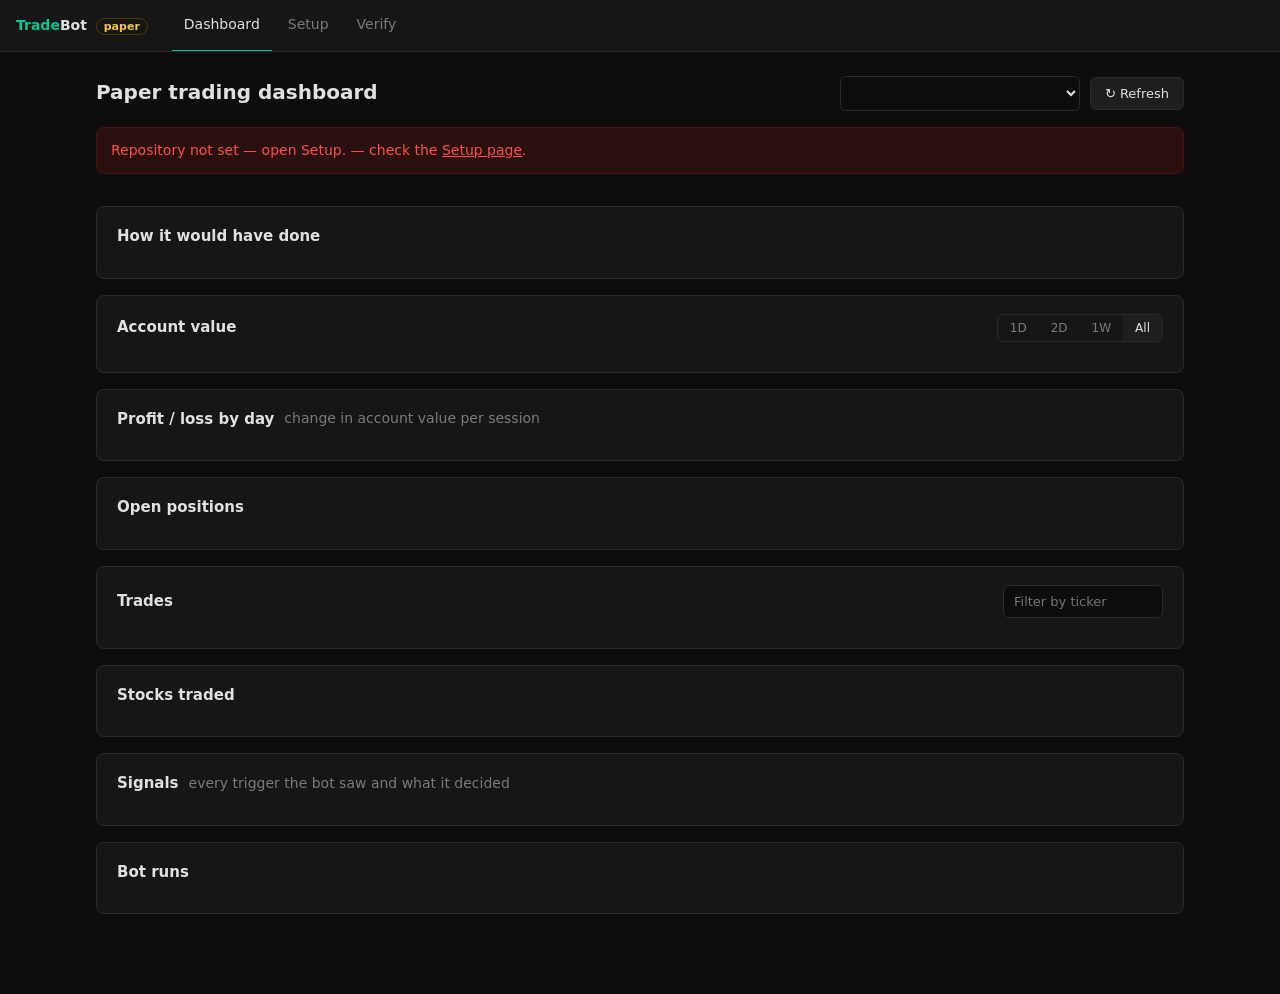
==== site/index.html @ e6475d3b "Add paper-trading mode run from GitHub Actions with a Pages dashboard - paper/: bar-by-bar paper eng" ====
<!doctype html>
<html lang="en">
<head>
  <meta charset="utf-8">
  <meta name="viewport" content="width=device-width, initial-scale=1">
  <title>TradeBot Paper Dashboard</title>
  <link rel="stylesheet" href="assets/style.css">
</head>
<body>
  <nav id="nav"></nav>
  <main>
    <div class="toolbar">
      <div>
        <h1>Paper trading dashboard</h1>
        <p class="subtitle" id="sub" style="margin:0">Loading…</p>
      </div>
      <div class="spacer"></div>
      <select id="scope" style="width:auto;min-width:240px" aria-label="Which results to show"></select>
      <button class="btn" id="refresh">↻ Refresh</button>
    </div>

    <div id="notices"></div>

    <section class="kpis" id="kpis"></section>

    <div class="card">
      <div class="card-head"><h2>How it would have done</h2><span class="muted" id="period-note"></span></div>
      <div id="periods"></div>
    </div>

    <div class="card">
      <div class="card-head">
        <h2>Account value</h2><div class="spacer"></div>
        <div class="seg" id="range">
          <button data-n="1">1D</button><button data-n="2">2D</button><button data-n="5">1W</button><button data-n="0" class="on">All</button>
        </div>
      </div>
      <div class="chart-host" id="equity-chart"></div>
    </div>

    <div class="card">
      <div class="card-head"><h2>Profit / loss by day</h2><span class="muted">change in account value per session</span></div>
      <div class="chart-host" id="daily-chart"></div>
    </div>

    <div class="card">
      <div class="card-head"><h2>Open positions</h2></div>
      <div id="positions"></div>
    </div>

    <div class="card">
      <div class="card-head">
        <h2>Trades</h2><div class="spacer"></div>
        <input type="text" id="filter" placeholder="Filter by ticker" style="width:160px">
      </div>
      <div id="trades"></div>
    </div>

    <div class="card">
      <div class="card-head"><h2>Stocks traded</h2></div>
      <div id="stocks"></div>
    </div>

    <div class="card">
      <div class="card-head"><h2>Signals</h2><span class="muted">every trigger the bot saw and what it decided</span></div>
      <div id="signals"></div>
    </div>

    <div class="card">
      <div class="card-head"><h2>Bot runs</h2></div>
      <div id="runs"></div>
    </div>
  </main>
  <script type="module" src="assets/dashboard.js"></script>
</body>
</html>
---- site/assets/style.css ----
:root {
  color-scheme: dark;
  --bg: #0d0d0d;
  --surface: #161616;
  --surface2: #1e1e1e;
  --border: #2a2a2a;
  --green: #00c896;
  --green-dim: #0d2e20;
  --red: #ff4d4d;
  --red-dim: #2a0f0f;
  --yellow: #f5c842;
  --yellow-dim: #2a2000;
  --text: #e0e0e0;
  --text-2: #a8a8a8;
  --muted: #7a7a7a;
  --grid: #262626;
  --font: "Segoe UI", system-ui, -apple-system, sans-serif;
  --mono: "Cascadia Code", Consolas, ui-monospace, monospace;
}
*, *::before, *::after { box-sizing: border-box; }
body { margin: 0; background: var(--bg); color: var(--text); font: 14px/1.5 var(--font); }
a { color: var(--green); }

nav#nav {
  position: sticky; top: 0; z-index: 20; display: flex; align-items: center; gap: 4px;
  height: 52px; padding: 0 16px; background: var(--surface); border-bottom: 1px solid var(--border);
  overflow-x: auto;
}
nav .brand { font-weight: 700; color: var(--green); text-decoration: none; margin-right: 20px; white-space: nowrap; }
nav .brand span { color: var(--text); }
nav .brand em { font-style: normal; font-size: 11px; color: var(--yellow); border: 1px solid #4a3c00; border-radius: 10px; padding: 1px 7px; margin-left: 4px; }
nav .nav-link { color: var(--muted); text-decoration: none; padding: 0 12px; height: 52px; display: flex; align-items: center; border-bottom: 2px solid transparent; }
nav .nav-link:hover { color: var(--text); }
nav .nav-link.active { color: var(--text); border-bottom-color: var(--green); }

main { max-width: 1120px; margin: 0 auto; padding: 24px 16px 64px; }
h1 { font-size: 20px; margin: 0 0 4px; }
h2 { font-size: 15px; margin: 0; }
h3 { font-size: 13px; margin: 16px 0 6px; color: var(--text-2); }
.subtitle { color: var(--muted); margin: 0 0 20px; }
.muted { color: var(--muted); }
.pos { color: var(--green); }
.neg { color: var(--red); }

.card { background: var(--surface); border: 1px solid var(--border); border-radius: 8px; padding: 18px 20px; margin-bottom: 16px; }
.card-head { display: flex; align-items: center; gap: 10px; flex-wrap: wrap; margin-bottom: 12px; }
.card-head .spacer { flex: 1; }

.toolbar { display: flex; gap: 10px; align-items: center; flex-wrap: wrap; margin-bottom: 16px; }
.toolbar .spacer { flex: 1; }

.badge { display: inline-flex; align-items: center; gap: 5px; font-size: 11px; font-weight: 600; padding: 3px 9px; border-radius: 20px; white-space: nowrap; }
.badge.green { background: var(--green-dim); color: var(--green); }
.badge.red { background: var(--red-dim); color: var(--red); }
.badge.yellow { background: var(--yellow-dim); color: var(--yellow); }
.badge.gray { background: var(--surface2); color: var(--muted); border: 1px solid var(--border); }

.btn { display: inline-flex; align-items: center; gap: 6px; padding: 8px 14px; border-radius: 6px; border: 1px solid var(--border);
  background: var(--surface2); color: var(--text); font: 500 13px var(--font); cursor: pointer; text-decoration: none; }
.btn:hover { border-color: #444; }
.btn.primary { background: var(--green); color: #000; border-color: var(--green); }
.btn.danger { background: var(--red-dim); color: var(--red); border-color: #4a1212; }
.btn:disabled { opacity: .5; cursor: not-allowed; }
.seg { display: inline-flex; border: 1px solid var(--border); border-radius: 6px; overflow: hidden; }
.seg button { background: transparent; color: var(--muted); border: 0; padding: 6px 12px; font: 500 12px var(--font); cursor: pointer; }
.seg button.on { background: var(--surface2); color: var(--text); }

select, input[type=text], input[type=number], input[type=password], input[type=time], textarea {
  background: var(--bg); color: var(--text); border: 1px solid var(--border); border-radius: 6px;
  padding: 8px 10px; font: 13px var(--font); width: 100%; }
select:focus, input:focus, textarea:focus { outline: none; border-color: var(--green); }
label { display: block; font-size: 12px; color: var(--text-2); margin-bottom: 4px; }
.field { margin-bottom: 12px; }
.hint { font-size: 12px; color: var(--muted); margin-top: 4px; }
.grid2 { display: grid; grid-template-columns: repeat(auto-fit, minmax(220px, 1fr)); gap: 0 16px; }
.check { display: flex; gap: 8px; align-items: flex-start; font-size: 13px; color: var(--text); margin-bottom: 10px; }
.check input { margin-top: 3px; }

.kpis { display: grid; grid-template-columns: repeat(auto-fit, minmax(150px, 1fr)); gap: 12px; margin-bottom: 16px; }
.kpi { background: var(--surface); border: 1px solid var(--border); border-radius: 8px; padding: 14px 16px; }
.kpi .k { font-size: 11px; text-transform: uppercase; letter-spacing: .6px; color: var(--muted); }
.kpi .v { font-size: 22px; font-weight: 600; margin-top: 2px; font-variant-numeric: tabular-nums; }
.kpi .s { font-size: 12px; color: var(--text-2); font-variant-numeric: tabular-nums; }

.table-wrap { overflow-x: auto; }
table { width: 100%; border-collapse: collapse; font-size: 13px; }
th { text-align: left; font-weight: 500; font-size: 11px; text-transform: uppercase; letter-spacing: .5px; color: var(--muted);
  padding: 8px 10px; border-bottom: 1px solid var(--border); white-space: nowrap; }
td { padding: 8px 10px; border-bottom: 1px solid #1f1f1f; white-space: nowrap; }
td.wrap { white-space: normal; min-width: 220px; }
th.num, td.num { text-align: right; font-variant-numeric: tabular-nums; }
tr:hover td { background: #131313; }
.empty { color: var(--muted); margin: 8px 0; }
.ticker { font-weight: 600; }

.chart-host { position: relative; width: 100%; }
svg.chart { width: 100%; height: auto; display: block; }
svg.chart .grid { stroke: var(--grid); stroke-width: 1; }
svg.chart .daysep { stroke: var(--grid); stroke-dasharray: 2 4; }
svg.chart .axis { fill: var(--muted); font-size: 11px; font-family: var(--font); }
svg.chart .baseline { stroke: var(--muted); stroke-dasharray: 4 4; stroke-width: 1; }
svg.chart .zero { stroke: #555; stroke-width: 1; }
svg.chart .line { fill: none; stroke-width: 2; stroke-linejoin: round; }
svg.chart .line.pos { stroke: var(--green); }
svg.chart .line.neg { stroke: var(--red); }
svg.chart .dot { stroke: var(--surface); stroke-width: 2; }
svg.chart .dot.pos { fill: var(--green); }
svg.chart .dot.neg { fill: var(--red); }
svg.chart .cross { stroke: #555; stroke-width: 1; }
svg.chart .bar.pos { fill: var(--green); }
svg.chart .bar.neg { fill: var(--red); }
svg.chart .hit { fill: transparent; cursor: crosshair; }
.chart-tip { position: absolute; display: none; pointer-events: none; background: #000; border: 1px solid var(--border);
  border-radius: 6px; padding: 6px 9px; font-size: 12px; white-space: nowrap; z-index: 5; }

.notice { border-radius: 8px; padding: 12px 14px; margin-bottom: 16px; border: 1px solid; }
.notice.warn { background: var(--yellow-dim); border-color: #4a3c00; color: var(--yellow); }
.notice.err { background: var(--red-dim); border-color: #4a1212; color: var(--red); }
.notice.ok { background: var(--green-dim); border-color: #134a33; color: var(--green); }
.notice a { color: inherit; }

.check-row { display: flex; gap: 12px; padding: 10px 0; border-bottom: 1px solid #1f1f1f; }
.check-row .icon { width: 22px; flex: none; font-weight: 700; }
.check-row details { color: var(--text-2); font-size: 12px; margin-top: 4px; }
.check-row code, code { font-family: var(--mono); font-size: 12px; background: var(--bg); padding: 1px 5px; border-radius: 4px; }

.steps { padding-left: 20px; color: var(--text-2); }
.steps li { margin-bottom: 6px; }
.copy { display: flex; gap: 6px; }
.copy input { font-family: var(--mono); font-size: 12px; }

.toast { position: fixed; bottom: 20px; left: 50%; transform: translateX(-50%); background: var(--surface2); border: 1px solid var(--border);
  border-radius: 8px; padding: 10px 16px; z-index: 50; max-width: calc(100vw - 32px); }
.toast.ok { border-color: var(--green); }
.toast.err { border-color: var(--red); color: var(--red); }

@media (max-width: 600px) {
  nav .brand { margin-right: 6px; }
  nav .nav-link { padding: 0 8px; }
  .kpi .v { font-size: 18px; }
  .card { padding: 14px; }
}
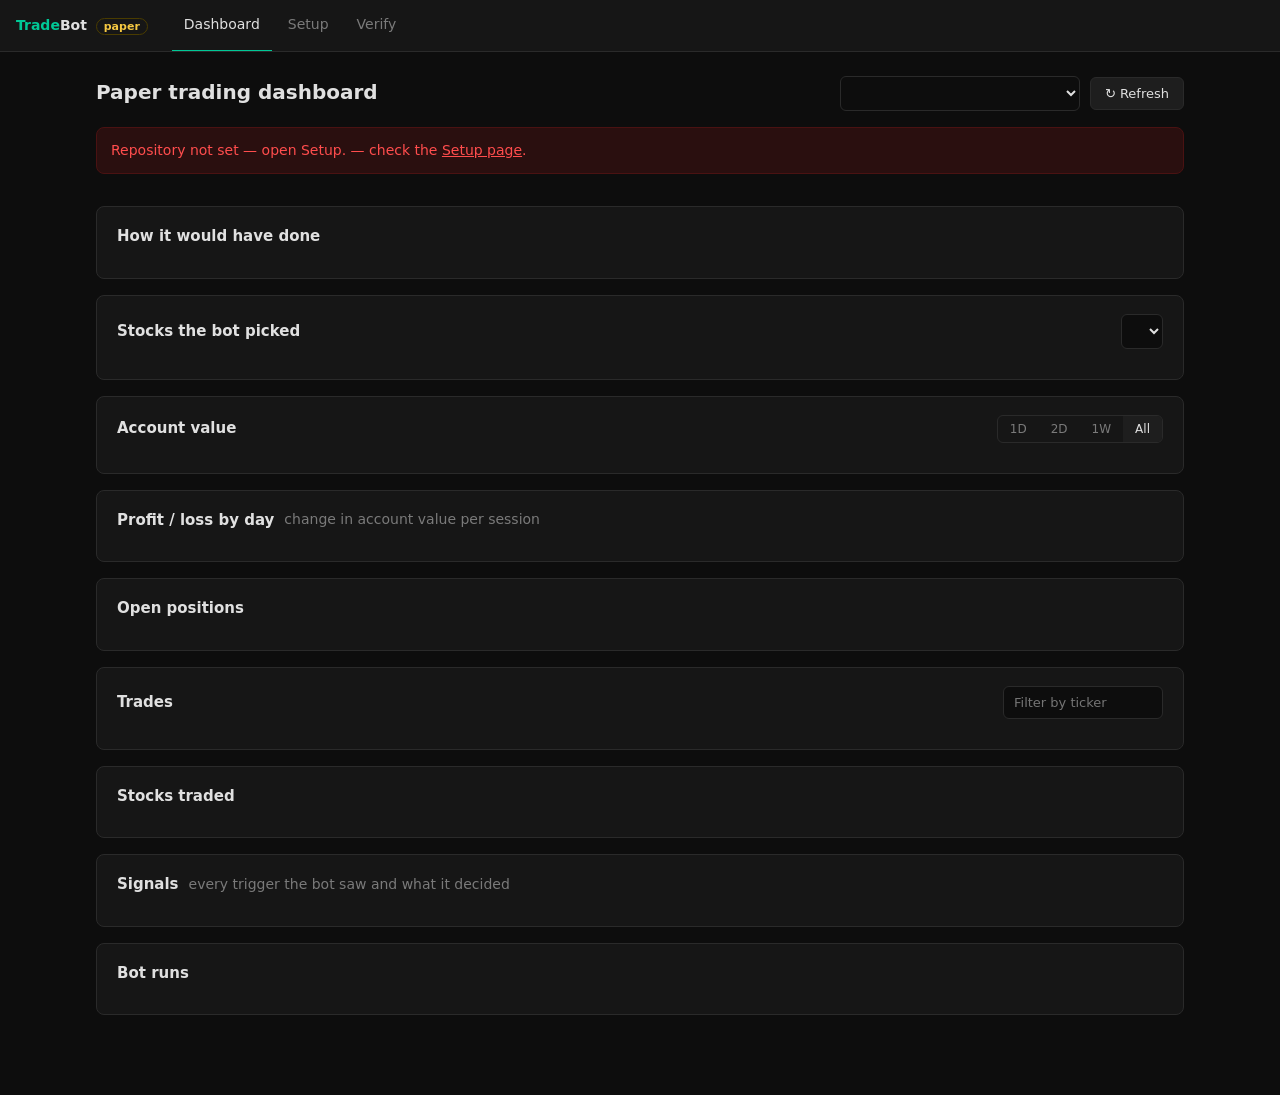
==== commit 27547084: "Market scanner: the bot finds stocks to trade instead of a watchlist - paper/scanner.py: ~500-stock " ====
--- a/site/index.html
+++ b/site/index.html
@@ -3,6 +3,8 @@
 <head>
   <meta charset="utf-8">
   <meta name="viewport" content="width=device-width, initial-scale=1">
+  <meta http-equiv="Content-Security-Policy" content="default-src 'self'; script-src 'self' https://cdn.jsdelivr.net https://accounts.google.com; connect-src 'self' https://api.github.com https://raw.githubusercontent.com https://www.googleapis.com https://oauth2.googleapis.com https://cdn.jsdelivr.net https://accounts.google.com; frame-src https://accounts.google.com; style-src 'self' 'unsafe-inline' https://accounts.google.com; img-src 'self' data:; object-src 'none'; base-uri 'none'; form-action 'none'">
+  <meta name="referrer" content="no-referrer">
   <title>TradeBot Paper Dashboard</title>
   <link rel="stylesheet" href="assets/style.css">
 </head>
@@ -26,6 +28,14 @@
     <div class="card">
       <div class="card-head"><h2>How it would have done</h2><span class="muted" id="period-note"></span></div>
       <div id="periods"></div>
+    </div>
+
+    <div class="card">
+      <div class="card-head">
+        <h2>Stocks the bot picked</h2><span class="muted" id="picks-note"></span><div class="spacer"></div>
+        <select id="pick-day" style="width:auto" aria-label="Day"></select>
+      </div>
+      <div id="picks"></div>
     </div>
 
     <div class="card">
